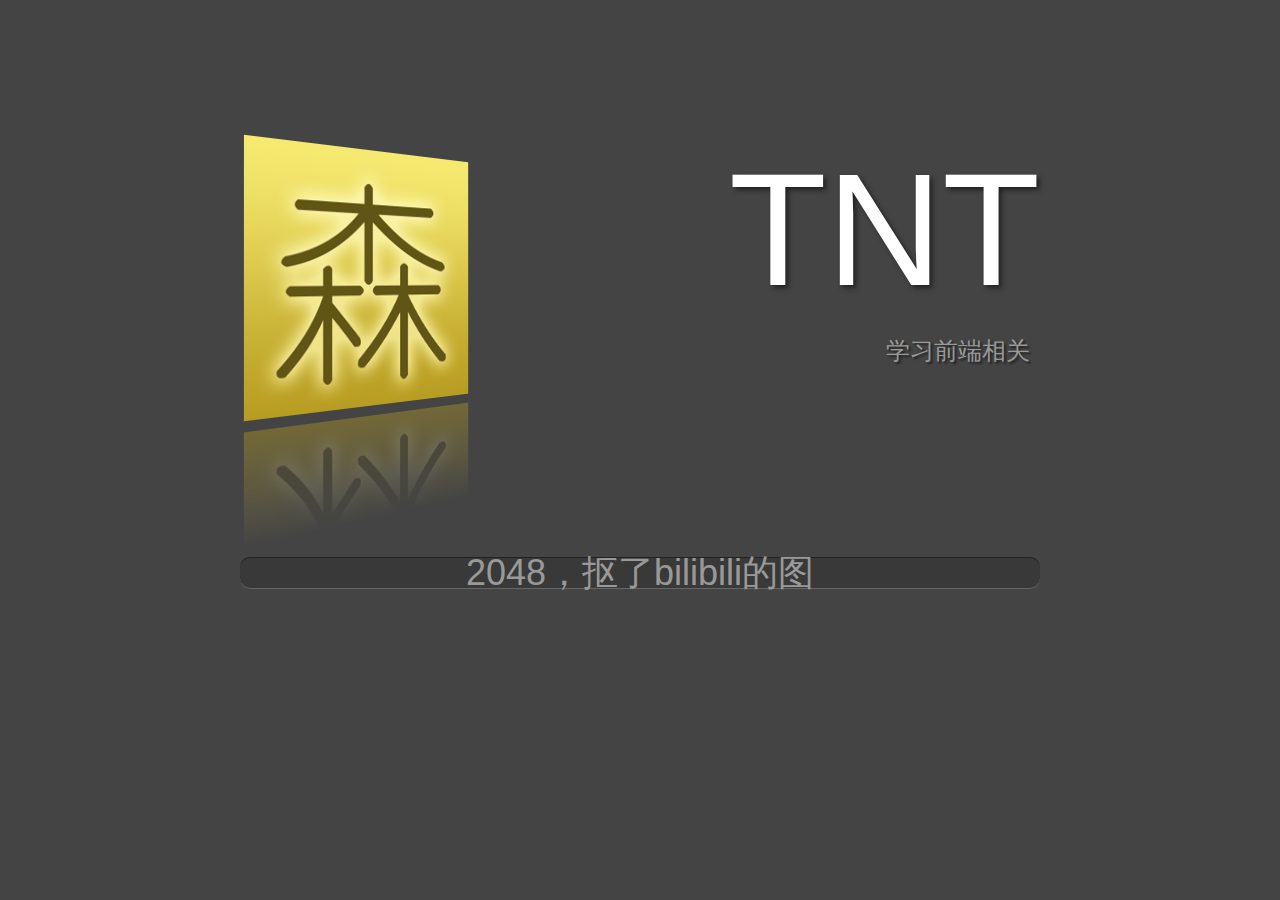
==== index.html @ 48da5b26 "把链接字体设大点" ====
<!DOCTYPE html>
<html>
<head>
  <meta charset="utf-8">
  <title>treert</title>
  <link rel="stylesheet" type="text/css" href="global.css">
  <style>
    /* 自定义的部分 */
    /* {
      outline: 1px dashed red;
    }
    /* 从家鸣那儿扒来的 */
    #img {
      float: left;
      /*box-shadow: -3px -3px 5px #333;*/

      transform: perspective(600px) rotateY(30deg);
      -webkit-transform: perspective(600px) rotateY(30deg);
      -moz-transform: perspective(600px) rotateY(30deg);
      -ms-transform: perspective(600px) rotateY(30deg);

        transition: transform .5s ease;
      -webkit-transition: -webkit-transform .5s ease;
      -moz-transition: -moz-transform .5s ease;
      -ms-transform: -ms-transform .5s ease;

      -webkit-box-reflect: below 10px -webkit-gradient(linear, 0 0, 0 100%, from(rgba(255,255,255,.0)), color-stop(.6, rgba(255,255,255,.0)),  to(rgba(255,255,255,.4)));
      -ms-box-relect: below 10px -webkit-gradient(linear, 0 0, 0 100%, from(rgba(255,255,255,.0)), color-stop(.6, rgba(255,255,255,.0)),  to(rgba(255,255,255,.4)));
    }

    #img:hover {
      transform: perspective(600px) rotateY(0);
      -webkit-transform: perspective(600px) rotateY(0);
      -moz-transform: perspective(600px) rotateY(0);
      -ms-transform: perspective(600px) rotateY(0);
    }

    body {
      background-color: #444;
    }

    div {
      width: 800px;
      margin: 150px auto;
    }

    h1 {
      font-family: 'Arial';
      font-size: 160px;
      height: 160px;
      line-height: 160px;
      color: white;
      text-shadow: 3px 3px 5px #222;
      text-align: right;
      font-weight: normal;
      margin: 0 0 30px 280px;
      
    }

    p {
      margin-left: 280px;
      margin-right: 10px;
      color: #999;
      text-align: right;
      text-shadow: 1px 1px 0 #;
      font-size: 24px;
      font-family: 'Microsoft Yahei';
      font-weight: normal;
      text-shadow: 2px 2px 2px #222;
    }

  a{
    font-size: 36px;
    display: block;
    color: #999;
    text-decoration: none;
    padding: 5px 10px;
    border-radius: 10px;
    box-shadow: inset 0 -1px 0px #666, inset 0 1px 0 #222;
    background-color: #393939;
    transition: all .5s ease;
    -webkit-transition: all .5s ease;
    -moz-transition: all .5s ease;
    -ms-transform: all .5s ease;
  }
  a:hover{
    color: #FFEE00;
    background-color: #615515;
    box-shadow: inset 0 -1px 0px #776600, inset 0 1px 0 #222;
  }
  </style>
</head>
<body>
  <div>
    <img id="img" src="tree.png"/>
    <h1>TNT</h1>
    <p>学习前端相关</p>
    <div class="clear">有效闭合浮动元素，这段文字不会显示</div>
  </div>
  <div>
    <a href="http://treert.github.io/2048">2048，抠了bilibili的图</a>
  </div>
</body>
</html>
---- global.css ----
html,body, div, ul, ol, dl, dt, dd, li, dl, h1, h2, h3, h4
{margin:0;padding:0;font-style:normal;font:12px/22px "\5B8B\4F53",Arial, Helvetica,sans-serif} 
 
ol, ul ,li{list-style: none;} 
img {border: 0; vertical-align:middle;} 
body{color:#000000;background:#FFF; text-align:center;} 
.clear{clear:both;height:1px;width:100%; overflow:hidden; margin-top:-1px;} 
a{color:#000000;text-decoration:none; }  
a:hover{color:#BA2636;text-decoration:underline;}
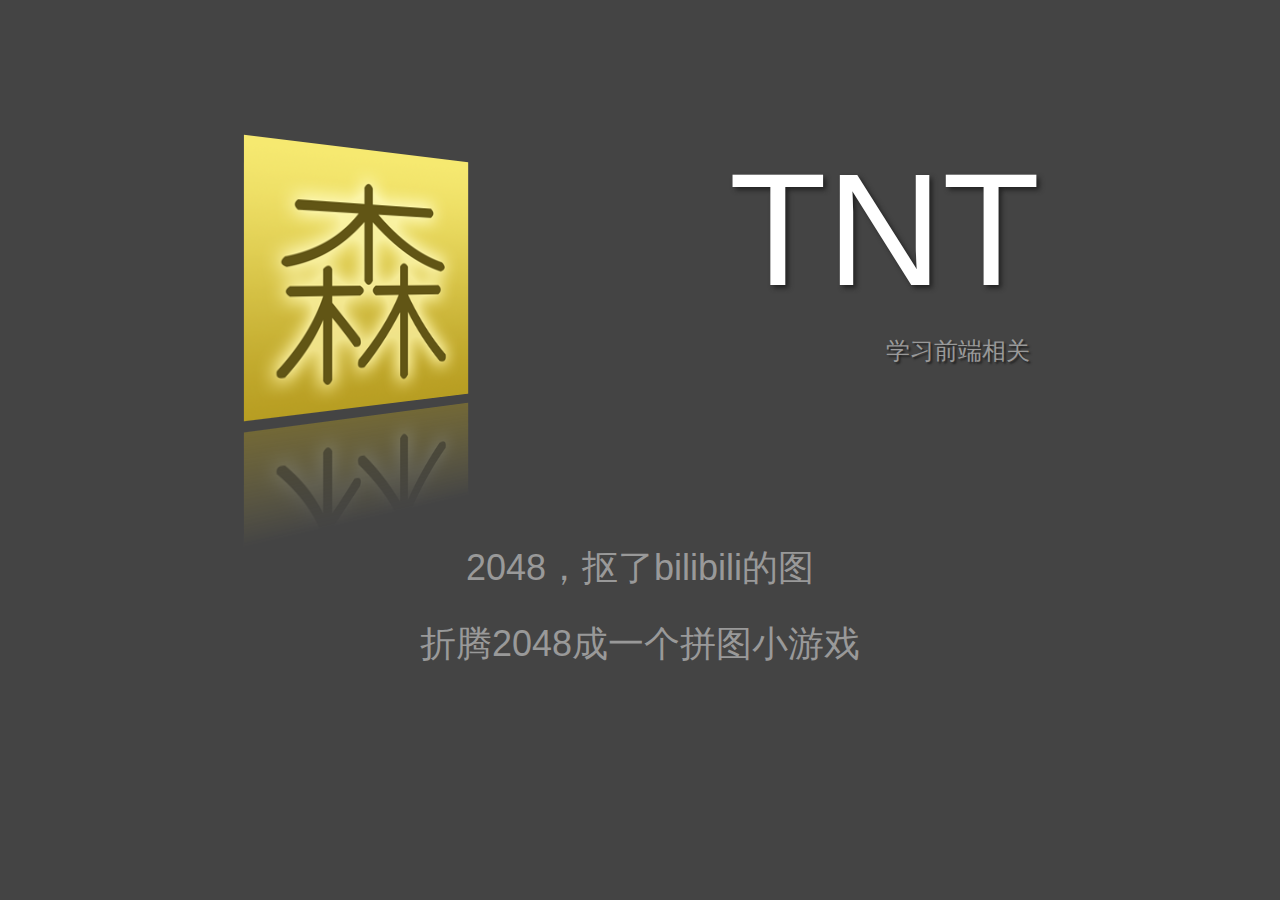
==== commit b2881d2c: "折腾" ====
--- a/index.html
+++ b/index.html
@@ -70,14 +70,11 @@
     }
 
   a{
+    height: 76px;
     font-size: 36px;
     display: block;
     color: #999;
-    text-decoration: none;
-    padding: 5px 10px;
-    border-radius: 10px;
-    box-shadow: inset 0 -1px 0px #666, inset 0 1px 0 #222;
-    background-color: #393939;
+
     transition: all .5s ease;
     -webkit-transition: all .5s ease;
     -moz-transition: all .5s ease;
@@ -99,6 +96,7 @@
   </div>
   <div>
     <a href="http://treert.github.io/2048">2048，抠了bilibili的图</a>
+    <a href="http://treert.github.io/2048/my2048">折腾2048成一个拼图小游戏</a>
   </div>
 </body>
 </html>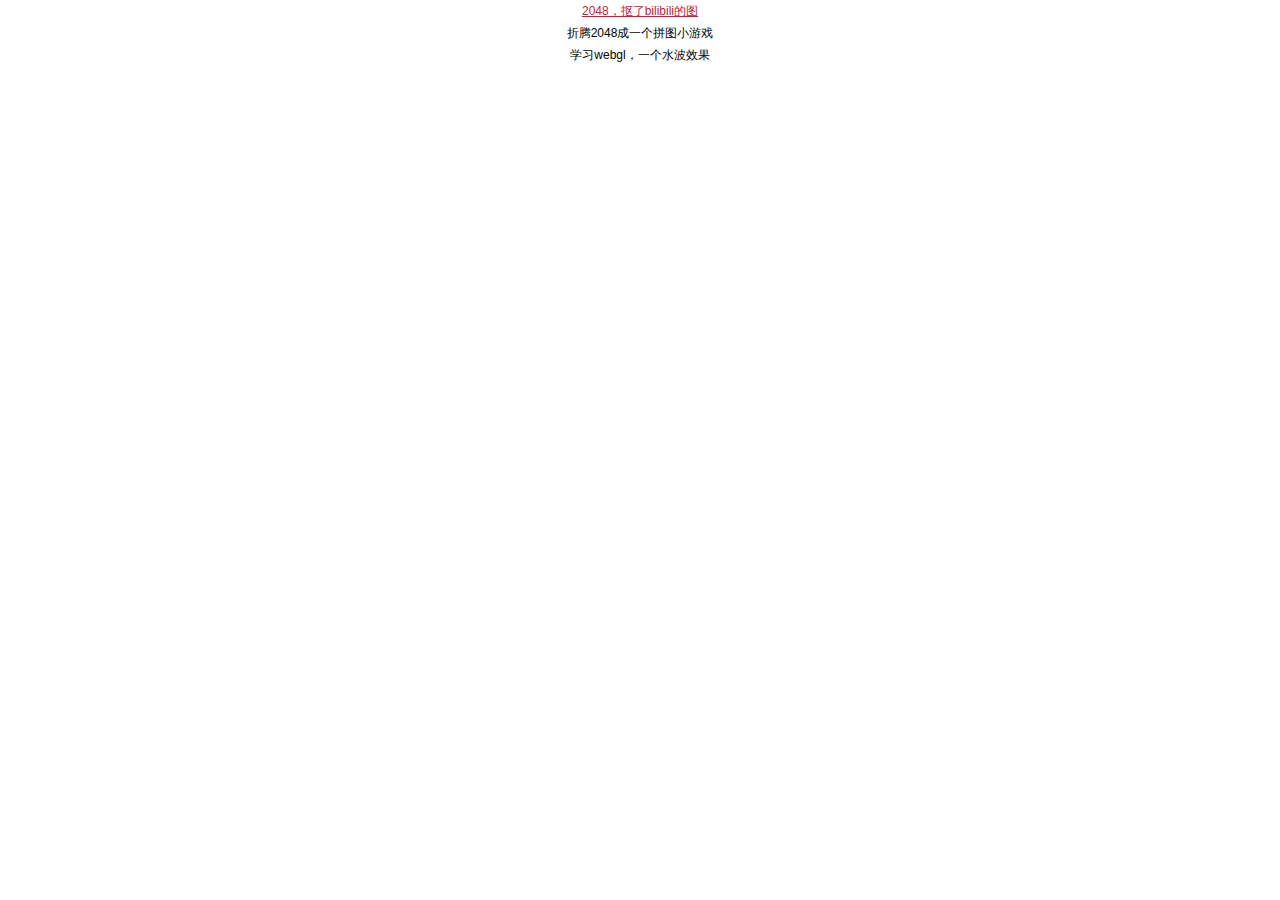
==== commit 727ff1af: "首页变目录" ====
--- a/index.html
+++ b/index.html
@@ -3,100 +3,20 @@
 <head>
   <meta charset="utf-8">
   <title>treert</title>
+  <meta name="viewport" content="initial-scale=1">
   <link rel="stylesheet" type="text/css" href="global.css">
   <style>
-    /* 自定义的部分 */
-    /* {
-      outline: 1px dashed red;
+    a{
+      display: block;
+      margin: auto;
     }
-    /* 从家鸣那儿扒来的 */
-    #img {
-      float: left;
-      /*box-shadow: -3px -3px 5px #333;*/
-
-      transform: perspective(600px) rotateY(30deg);
-      -webkit-transform: perspective(600px) rotateY(30deg);
-      -moz-transform: perspective(600px) rotateY(30deg);
-      -ms-transform: perspective(600px) rotateY(30deg);
-
-        transition: transform .5s ease;
-      -webkit-transition: -webkit-transform .5s ease;
-      -moz-transition: -moz-transform .5s ease;
-      -ms-transform: -ms-transform .5s ease;
-
-      -webkit-box-reflect: below 10px -webkit-gradient(linear, 0 0, 0 100%, from(rgba(255,255,255,.0)), color-stop(.6, rgba(255,255,255,.0)),  to(rgba(255,255,255,.4)));
-      -ms-box-relect: below 10px -webkit-gradient(linear, 0 0, 0 100%, from(rgba(255,255,255,.0)), color-stop(.6, rgba(255,255,255,.0)),  to(rgba(255,255,255,.4)));
-    }
-
-    #img:hover {
-      transform: perspective(600px) rotateY(0);
-      -webkit-transform: perspective(600px) rotateY(0);
-      -moz-transform: perspective(600px) rotateY(0);
-      -ms-transform: perspective(600px) rotateY(0);
-    }
-
-    body {
-      background-color: #444;
-    }
-
-    div {
-      width: 800px;
-      margin: 150px auto;
-    }
-
-    h1 {
-      font-family: 'Arial';
-      font-size: 160px;
-      height: 160px;
-      line-height: 160px;
-      color: white;
-      text-shadow: 3px 3px 5px #222;
-      text-align: right;
-      font-weight: normal;
-      margin: 0 0 30px 280px;
-      
-    }
-
-    p {
-      margin-left: 280px;
-      margin-right: 10px;
-      color: #999;
-      text-align: right;
-      text-shadow: 1px 1px 0 #;
-      font-size: 24px;
-      font-family: 'Microsoft Yahei';
-      font-weight: normal;
-      text-shadow: 2px 2px 2px #222;
-    }
-
-  a{
-    height: 76px;
-    font-size: 36px;
-    display: block;
-    color: #999;
-
-    transition: all .5s ease;
-    -webkit-transition: all .5s ease;
-    -moz-transition: all .5s ease;
-    -ms-transform: all .5s ease;
-  }
-  a:hover{
-    color: #FFEE00;
-    background-color: #615515;
-    box-shadow: inset 0 -1px 0px #776600, inset 0 1px 0 #222;
-  }
   </style>
 </head>
 <body>
   <div>
-    <img id="img" src="tree.png"/>
-    <h1>TNT</h1>
-    <p>学习前端相关</p>
-    <div class="clear">有效闭合浮动元素，这段文字不会显示</div>
-  </div>
-  <div>
     <a href="http://treert.github.io/2048">2048，抠了bilibili的图</a>
     <a href="http://treert.github.io/2048/my2048">折腾2048成一个拼图小游戏</a>
+    <a href="http://treert.github.io/jquery.ripples/html">学习webgl，一个水波效果</a>
   </div>
 </body>
 </html>--- a/global.css
+++ b/global.css
@@ -3,11 +3,11 @@
 
 
 html,body, div, ul, ol, dl, dt, dd, li, dl, h1, h2, h3, h4
-{margin:0;padding:0;font-style:normal;font:12px/22px "\5B8B\4F53",Arial, Helvetica,sans-serif} 
- 
-ol, ul ,li{list-style: none;} 
-img {border: 0; vertical-align:middle;} 
-body{color:#000000;background:#FFF; text-align:center;} 
-.clear{clear:both;height:1px;width:100%; overflow:hidden; margin-top:-1px;} 
-a{color:#000000;text-decoration:none; }  
-a:hover{color:#BA2636;text-decoration:underline;} +                                                  {margin:0;padding:0;font-style:normal;font:12px/22px "\5B8B\4F53",Arial, Helvetica,sans-serif}
+
+ol, ul ,li{list-style: none;}
+img {border: 0; vertical-align:middle;}
+body{color:#000000;background:#FFF; text-align:center;}
+.clear{clear:both;height:1px;width:100%; overflow:hidden; margin-top:-1px;}
+a{color:#000000;text-decoration:none; }
+a:hover{color:#BA2636;text-decoration:underline;}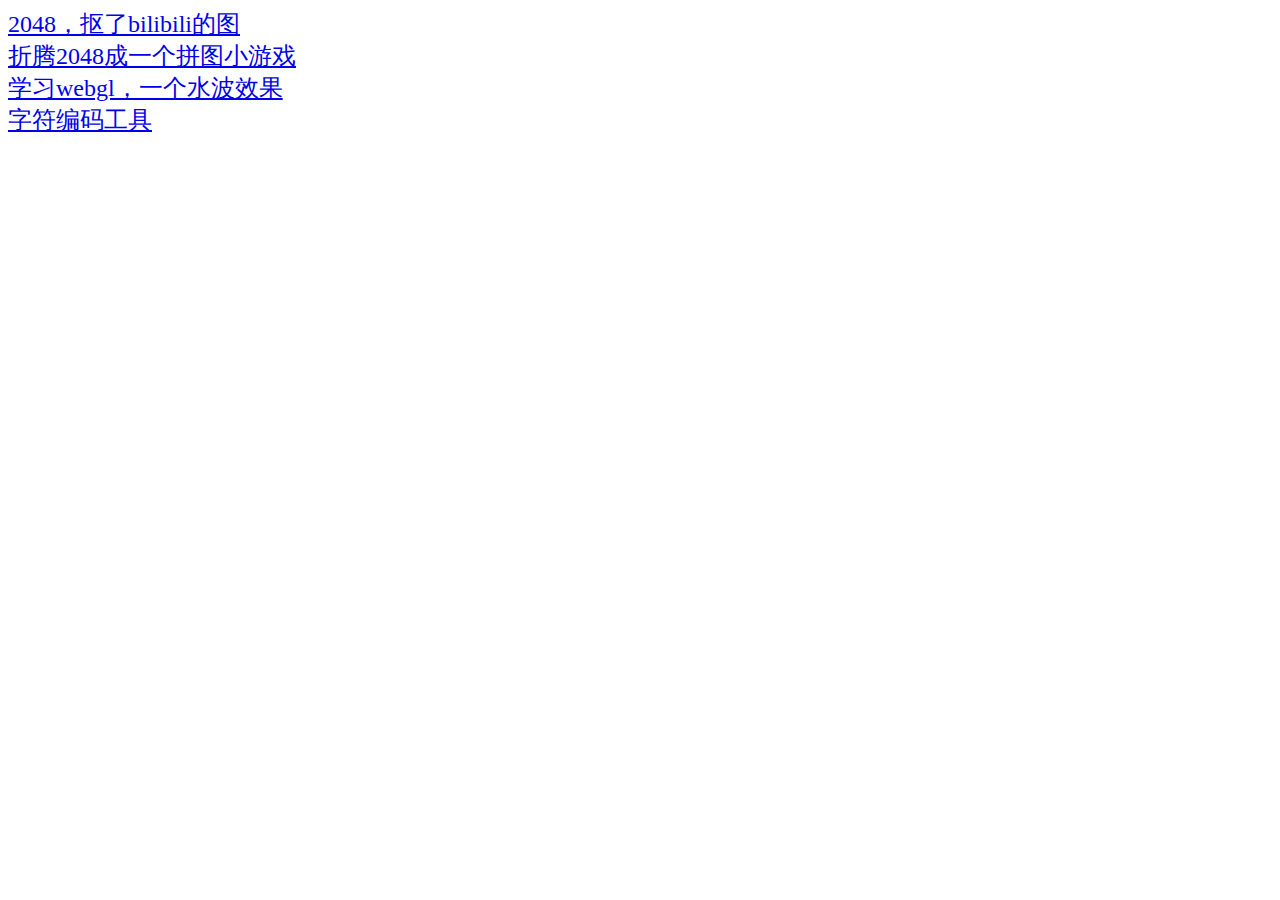
==== commit a54cdaff: "1+ 加个编码工具" ====
--- a/index.html
+++ b/index.html
@@ -9,6 +9,7 @@
     a{
       display: block;
       margin: auto;
+      font-size: 24px;
     }
   </style>
 </head>
@@ -17,6 +18,7 @@
     <a href="http://treert.github.io/2048">2048，抠了bilibili的图</a>
     <a href="http://treert.github.io/2048/my2048">折腾2048成一个拼图小游戏</a>
     <a href="http://treert.github.io/jquery.ripples/html">学习webgl，一个水波效果</a>
+    <a href="./charCodeTool/index.html">字符编码工具</a>
   </div>
 </body>
 </html>--- a/global.css
+++ b/global.css
@@ -2,12 +2,12 @@
 
 
 
-html,body, div, ul, ol, dl, dt, dd, li, dl, h1, h2, h3, h4
-                                                  {margin:0;padding:0;font-style:normal;font:12px/22px "\5B8B\4F53",Arial, Helvetica,sans-serif}
+/*html,body, div, ul, ol, dl, dt, dd, li, dl, h1, h2, h3, h4*/
+                                                  /*{margin:0;padding:0;font-style:normal;font:12px/22px "\5B8B\4F53",Arial, Helvetica,sans-serif}*/
 
-ol, ul ,li{list-style: none;}
-img {border: 0; vertical-align:middle;}
-body{color:#000000;background:#FFF; text-align:center;}
-.clear{clear:both;height:1px;width:100%; overflow:hidden; margin-top:-1px;}
-a{color:#000000;text-decoration:none; }
-a:hover{color:#BA2636;text-decoration:underline;}+/*ol, ul ,li{list-style: none;}*/
+/*img {border: 0; vertical-align:middle;}*/
+/*body{color:#000000;background:#FFF; text-align:center;}*/
+/*.clear{clear:both;height:1px;width:100%; overflow:hidden; margin-top:-1px;}*/
+/*a{color:#000000;text-decoration:none; }*/
+/*a:hover{color:#BA2636;text-decoration:underline;}*/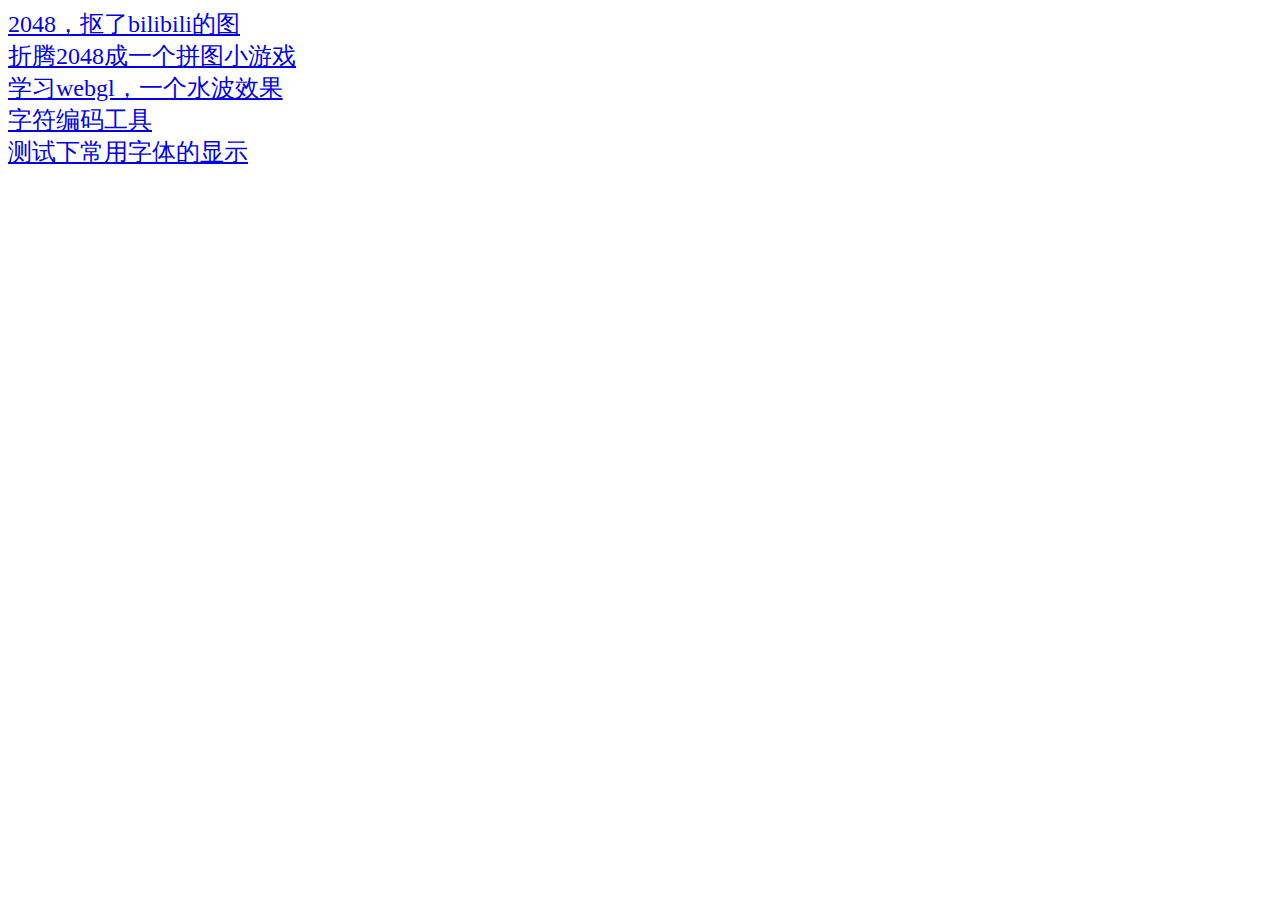
==== commit 2e8d091b: "测试字体显示" ====
--- a/index.html
+++ b/index.html
@@ -18,7 +18,8 @@
     <a href="http://treert.github.io/2048">2048，抠了bilibili的图</a>
     <a href="http://treert.github.io/2048/my2048">折腾2048成一个拼图小游戏</a>
     <a href="http://treert.github.io/jquery.ripples/html">学习webgl，一个水波效果</a>
-    <a href="./charCodeTool/index.html">字符编码工具</a>
+    <a href="char_code_tool/index.html">字符编码工具</a>
+    <a href="test_font/index.html">测试下常用字体的显示</a>
   </div>
 </body>
 </html>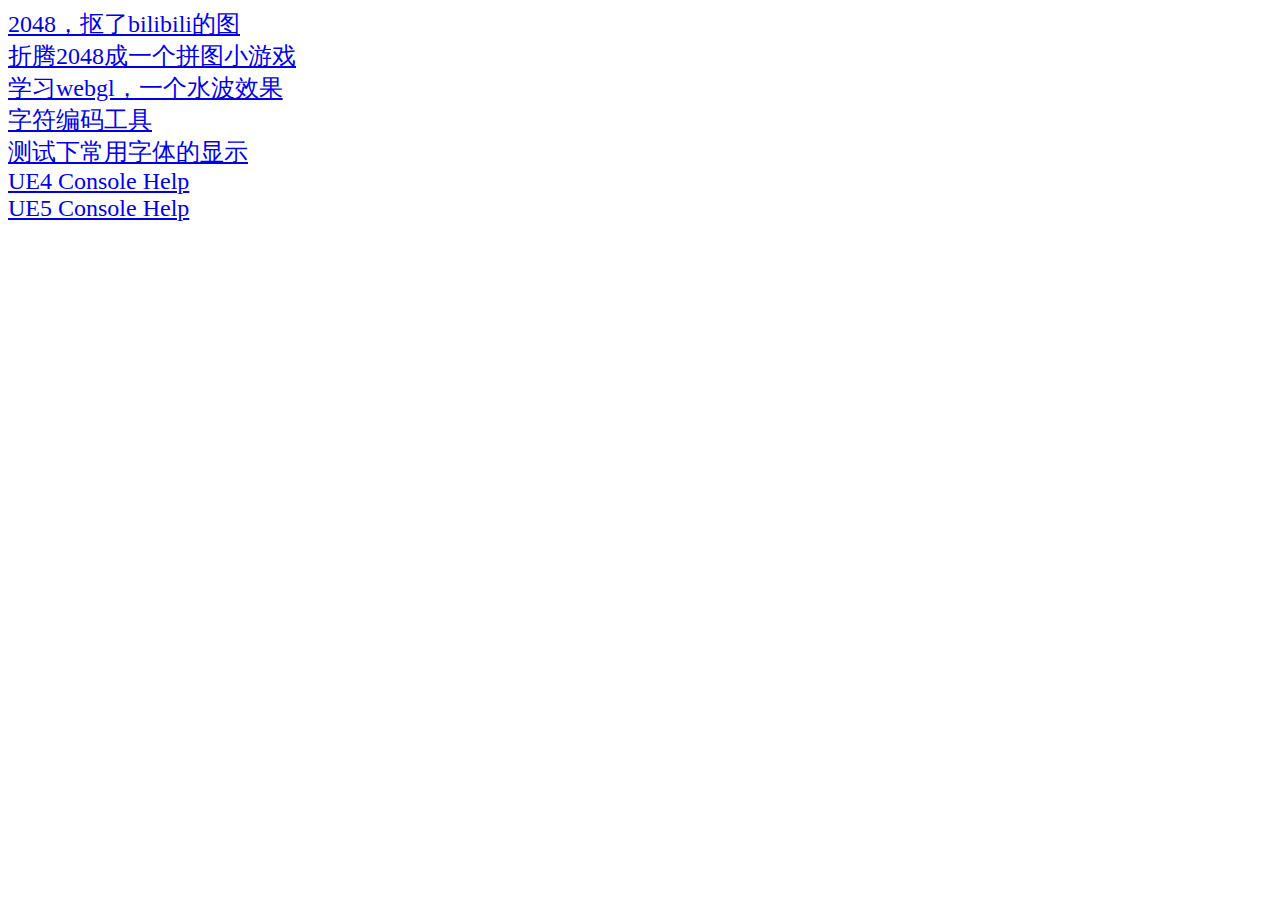
==== commit 9f57bf96: "add ue-consolehelp" ====
--- a/index.html
+++ b/index.html
@@ -4,7 +4,7 @@
   <meta charset="utf-8">
   <title>treert</title>
   <meta name="viewport" content="initial-scale=1">
-  <link rel="stylesheet" type="text/css" href="global.css">
+  <link rel="stylesheet" type="text/css" href="./global.css">
   <style>
     a{
       display: block;
@@ -18,8 +18,10 @@
     <a href="http://treert.github.io/2048">2048，抠了bilibili的图</a>
     <a href="http://treert.github.io/2048/my2048">折腾2048成一个拼图小游戏</a>
     <a href="http://treert.github.io/jquery.ripples/html">学习webgl，一个水波效果</a>
-    <a href="char_code_tool/index.html">字符编码工具</a>
-    <a href="test_font/index.html">测试下常用字体的显示</a>
+    <a href="./char_code_tool/index.html">字符编码工具</a>
+    <a href="./test_font/index.html">测试下常用字体的显示</a>
+    <a href="./ue-consolehelp/ue4.html">UE4 Console Help</a>
+    <a href="./ue-consolehelp/ue5.html">UE5 Console Help</a>
   </div>
 </body>
 </html>